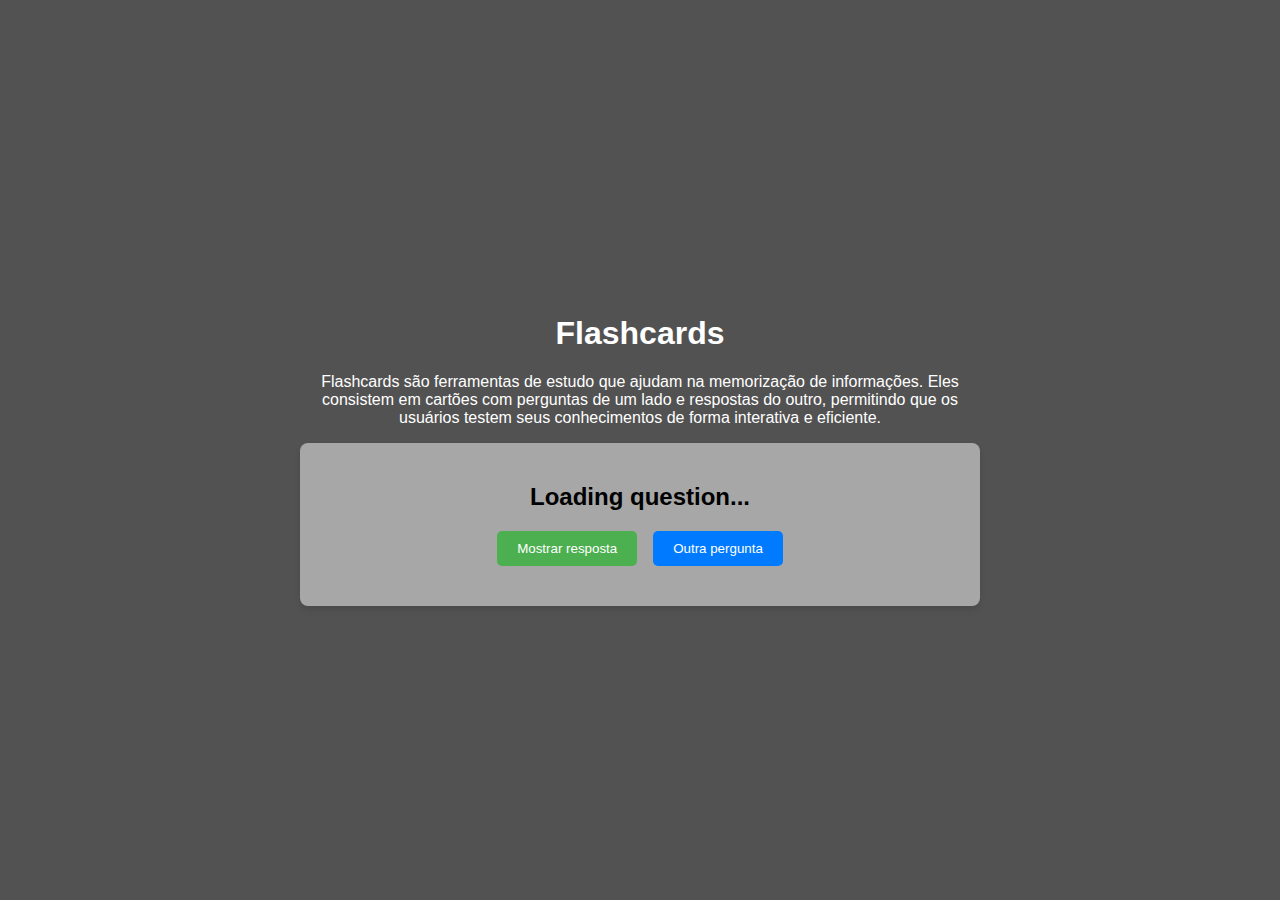
==== views/index.html @ f12edb91 "testando e melhorando os diretorios" ====
<!DOCTYPE html>
<html lang="en">

<head>
  <meta charset="UTF-8">
  <meta name="viewport" content="width=device-width, initial-scale=1.0">
  <title>Flashcards</title>
  <style>
    body {
      font-family: Arial, sans-serif;
      display: flex;
      flex-direction: column;
      justify-content: center;
      align-items: center;
      height: 100vh;
      margin: 0;
      background-color: #525252;
    }

    .flashcard-container {
      background: #a7a7a7;
      padding: 20px;
      border-radius: 8px;
      box-shadow: 0 4px 6px rgba(0, 0, 0, 0.1);
      text-align: center;
      width: 50%;

    }

    .question {
      font-size: 1.5em;
      margin-bottom: 20px;
    }

    .response {
      font-size: 1.2em;
      color: #004a02;
      margin-top: 20px;
    }

    button {
      padding: 10px 20px;
      background-color: #007bff;
      color: white;
      border: none;
      border-radius: 5px;
      cursor: pointer;
    }
    .buttons{
      display: flex;
      justify-content: center;
      gap: .5rem;
    }
    .green{
      background-color: #4CAF50;
    }
    .descricao{
      text-align: center;
      width: 50%;
      margin: 0 auto;
      color: white;
    }

    @media screen and (max-width: 600px) {
      .flashcard-container {
        width: 80%;
      }
      .descricao{
        width: 80%;
      }
      
    }
  </style>
</head>

<body>
  <div class="descricao">
    <h1>Flashcards</h1>
    <p>Flashcards são ferramentas de estudo que ajudam na memorização de informações. Eles consistem em cartões com perguntas de um lado e respostas do outro, permitindo que os usuários testem seus conhecimentos de forma interativa e eficiente.</p>
  </div>


  <div class="flashcard-container">
    <input type="int" id="id" name="id" value="1" hidden>
    <h2 id="question" class="question">Loading question...</h2>
    <div class="buttons">
      <button class="green"id="show-response">Mostrar resposta</button><br>
      <button id="next-question" onclick="buscarPregunta()">Outra pergunta</button>
    </div>
    <p id="response" class="response"></p>
  </div>

  <script>
    const question = document.getElementById("question");
    const response = document.getElementById("response");
    const showResponse = document.getElementById("show-response");
    const id = document.getElementById("id");

    showResponse.addEventListener("click", async () => {
      await fetch(`http://127.0.0.1:8000/api/search_response/${id.value}`).then(response => {
        if (response.ok) {
          return response.json();
        }
        throw new Error("Request failed!");
      }).then(data => {
        response.textContent = data.answer;
      }).catch(error => {
        console.log(error);
      })
    });

    document.addEventListener("DOMContentLoaded", buscarPregunta);
    async function buscarPregunta() {
      await fetch("http://127.0.0.1:8000/api/aleatory_card").then(response => {
        if (response.ok) {
          return response.json();
        }
        throw new Error("Request failed!");
      }).then(data => {
        response.textContent = " ";
        question.textContent = data.question;
        id.value = data.id;
      }).catch(error => {
        console.log(error);
      })

    }


  </script>
</body>

</html>
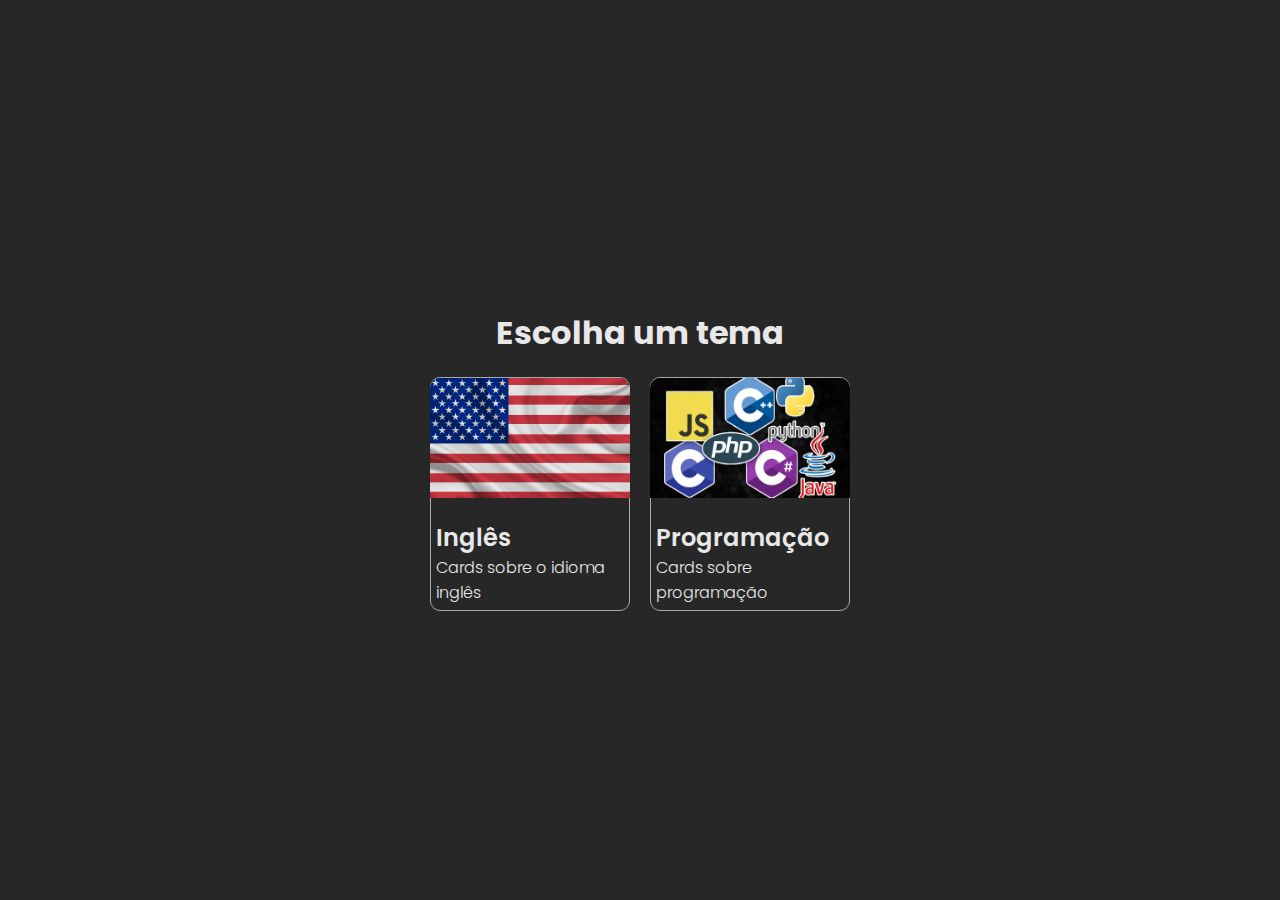
==== commit 86935f47: "melhorando o design e estruturas de pasta da view" ====
--- a/views/index.html
+++ b/views/index.html
@@ -4,130 +4,53 @@
 <head>
   <meta charset="UTF-8">
   <meta name="viewport" content="width=device-width, initial-scale=1.0">
-  <title>Flashcards</title>
-  <style>
-    body {
-      font-family: Arial, sans-serif;
-      display: flex;
-      flex-direction: column;
-      justify-content: center;
-      align-items: center;
-      height: 100vh;
-      margin: 0;
-      background-color: #525252;
-    }
+  <link rel="preconnect" href="https://fonts.googleapis.com">
+  <link rel="preconnect" href="https://fonts.gstatic.com" crossorigin>
+  <link
+    href="https://fonts.googleapis.com/css2?family=Poppins:ital,wght@0,100;0,200;0,300;0,400;0,500;0,600;0,700;0,800;0,900;1,100;1,200;1,300;1,400;1,500;1,600;1,700;1,800;1,900&display=swap"
+    rel="stylesheet">
+  <link rel="stylesheet" href="static/css/base.css">
+  <link rel="stylesheet" href="static/css/index.css">
+  <title>Pagina principal</title>
 
-    .flashcard-container {
-      background: #a7a7a7;
-      padding: 20px;
-      border-radius: 8px;
-      box-shadow: 0 4px 6px rgba(0, 0, 0, 0.1);
-      text-align: center;
-      width: 50%;
-
-    }
-
-    .question {
-      font-size: 1.5em;
-      margin-bottom: 20px;
-    }
-
-    .response {
-      font-size: 1.2em;
-      color: #004a02;
-      margin-top: 20px;
-    }
-
-    button {
-      padding: 10px 20px;
-      background-color: #007bff;
-      color: white;
-      border: none;
-      border-radius: 5px;
-      cursor: pointer;
-    }
-    .buttons{
-      display: flex;
-      justify-content: center;
-      gap: .5rem;
-    }
-    .green{
-      background-color: #4CAF50;
-    }
-    .descricao{
-      text-align: center;
-      width: 50%;
-      margin: 0 auto;
-      color: white;
-    }
-
-    @media screen and (max-width: 600px) {
-      .flashcard-container {
-        width: 80%;
-      }
-      .descricao{
-        width: 80%;
-      }
-      
-    }
-  </style>
 </head>
 
 <body>
-  <div class="descricao">
-    <h1>Flashcards</h1>
-    <p>Flashcards são ferramentas de estudo que ajudam na memorização de informações. Eles consistem em cartões com perguntas de um lado e respostas do outro, permitindo que os usuários testem seus conhecimentos de forma interativa e eficiente.</p>
+  <div class="main">
+
+    <h1>Escolha um tema</h1>
+
+    <div class="temas">
+
+      <div class="tema">
+        <div class="link">
+          <a href="/flashcards"></a>
+        </div>
+        <div class="img">
+          <img src="static/imgs/eua.png" alt="">
+        </div>
+        <div class="info">
+          <h2>Inglês</h2>
+          <p>Cards sobre o idioma inglês</p>
+        </div>
+      </div>
+
+      <div class="tema">
+        <div class="link">
+          <a href="/flashcards"></a>
+        </div>
+        <div class="img">
+          <img src="static/imgs/programacao.png" alt="">
+        </div>
+        <div class="info">
+          <h2>Programação</h2>
+          <p>Cards sobre programação</p>
+        </div>
+      </div>
+
+    </div>
   </div>
 
-
-  <div class="flashcard-container">
-    <input type="int" id="id" name="id" value="1" hidden>
-    <h2 id="question" class="question">Loading question...</h2>
-    <div class="buttons">
-      <button class="green"id="show-response">Mostrar resposta</button><br>
-      <button id="next-question" onclick="buscarPregunta()">Outra pergunta</button>
-    </div>
-    <p id="response" class="response"></p>
-  </div>
-
-  <script>
-    const question = document.getElementById("question");
-    const response = document.getElementById("response");
-    const showResponse = document.getElementById("show-response");
-    const id = document.getElementById("id");
-
-    showResponse.addEventListener("click", async () => {
-      await fetch(`http://127.0.0.1:8000/api/search_response/${id.value}`).then(response => {
-        if (response.ok) {
-          return response.json();
-        }
-        throw new Error("Request failed!");
-      }).then(data => {
-        response.textContent = data.answer;
-      }).catch(error => {
-        console.log(error);
-      })
-    });
-
-    document.addEventListener("DOMContentLoaded", buscarPregunta);
-    async function buscarPregunta() {
-      await fetch("http://127.0.0.1:8000/api/aleatory_card").then(response => {
-        if (response.ok) {
-          return response.json();
-        }
-        throw new Error("Request failed!");
-      }).then(data => {
-        response.textContent = " ";
-        question.textContent = data.question;
-        id.value = data.id;
-      }).catch(error => {
-        console.log(error);
-      })
-
-    }
-
-
-  </script>
 </body>
 
 </html>--- a/views/static/css/base.css
+++ b/views/static/css/base.css
@@ -0,0 +1,24 @@
+* {
+  margin: 0;
+  padding: 0;
+  box-sizing: border-box;
+}
+body {
+  color: #e8e8e8;
+  background-color: #272727;
+  font-family: "Poppins", System-ui, -apple-system, BlinkMacSystemFont, Segoe UI,
+    Roboto, Helvetica Neue, Arial, sans-serif;
+}
+.main {
+  display: flex;
+  justify-content: center;
+  height: 100vh;
+  flex-direction: column;
+  margin: 0 auto;
+}
+
+@media screen and (max-width: 600px) {
+  .main {
+    width: 90%;
+  }
+}
--- a/views/static/css/index.css
+++ b/views/static/css/index.css
@@ -0,0 +1,63 @@
+h2,
+p {
+  margin: 0;
+}
+
+h2 {
+  font-weight: 600;
+}
+
+p {
+  font-weight: 300;
+}
+
+h1 {
+  text-align: center;
+  margin-top: 20px;
+}
+
+.tema a {
+  display: block;
+  width: 100%;
+  height: 100%;
+  position: absolute;
+  top: 0;
+  left: 0;
+}
+
+.temas {
+  max-width: 600px;
+  display: flex;
+  justify-content: center;
+  flex-wrap: wrap;
+  margin: 0 auto;
+  gap: 20px;
+}
+
+.tema {
+  width: 200px;
+  margin-top: 20px;
+  border: 1px solid #a8a8a8;
+  border-radius: 10px;
+  display: flex;
+  flex-direction: column;
+  justify-content: center;
+  align-items: center;
+  position: relative;
+}
+
+.tema img {
+  width: 200px;
+  height: 120px;
+  border-radius: 10px 10px 0 0;
+}
+
+.info {
+  margin-top: 10px;
+  padding: 5px;
+}
+
+.tema:hover {
+  scale: 1.03;
+  transition: 0.105;
+}
